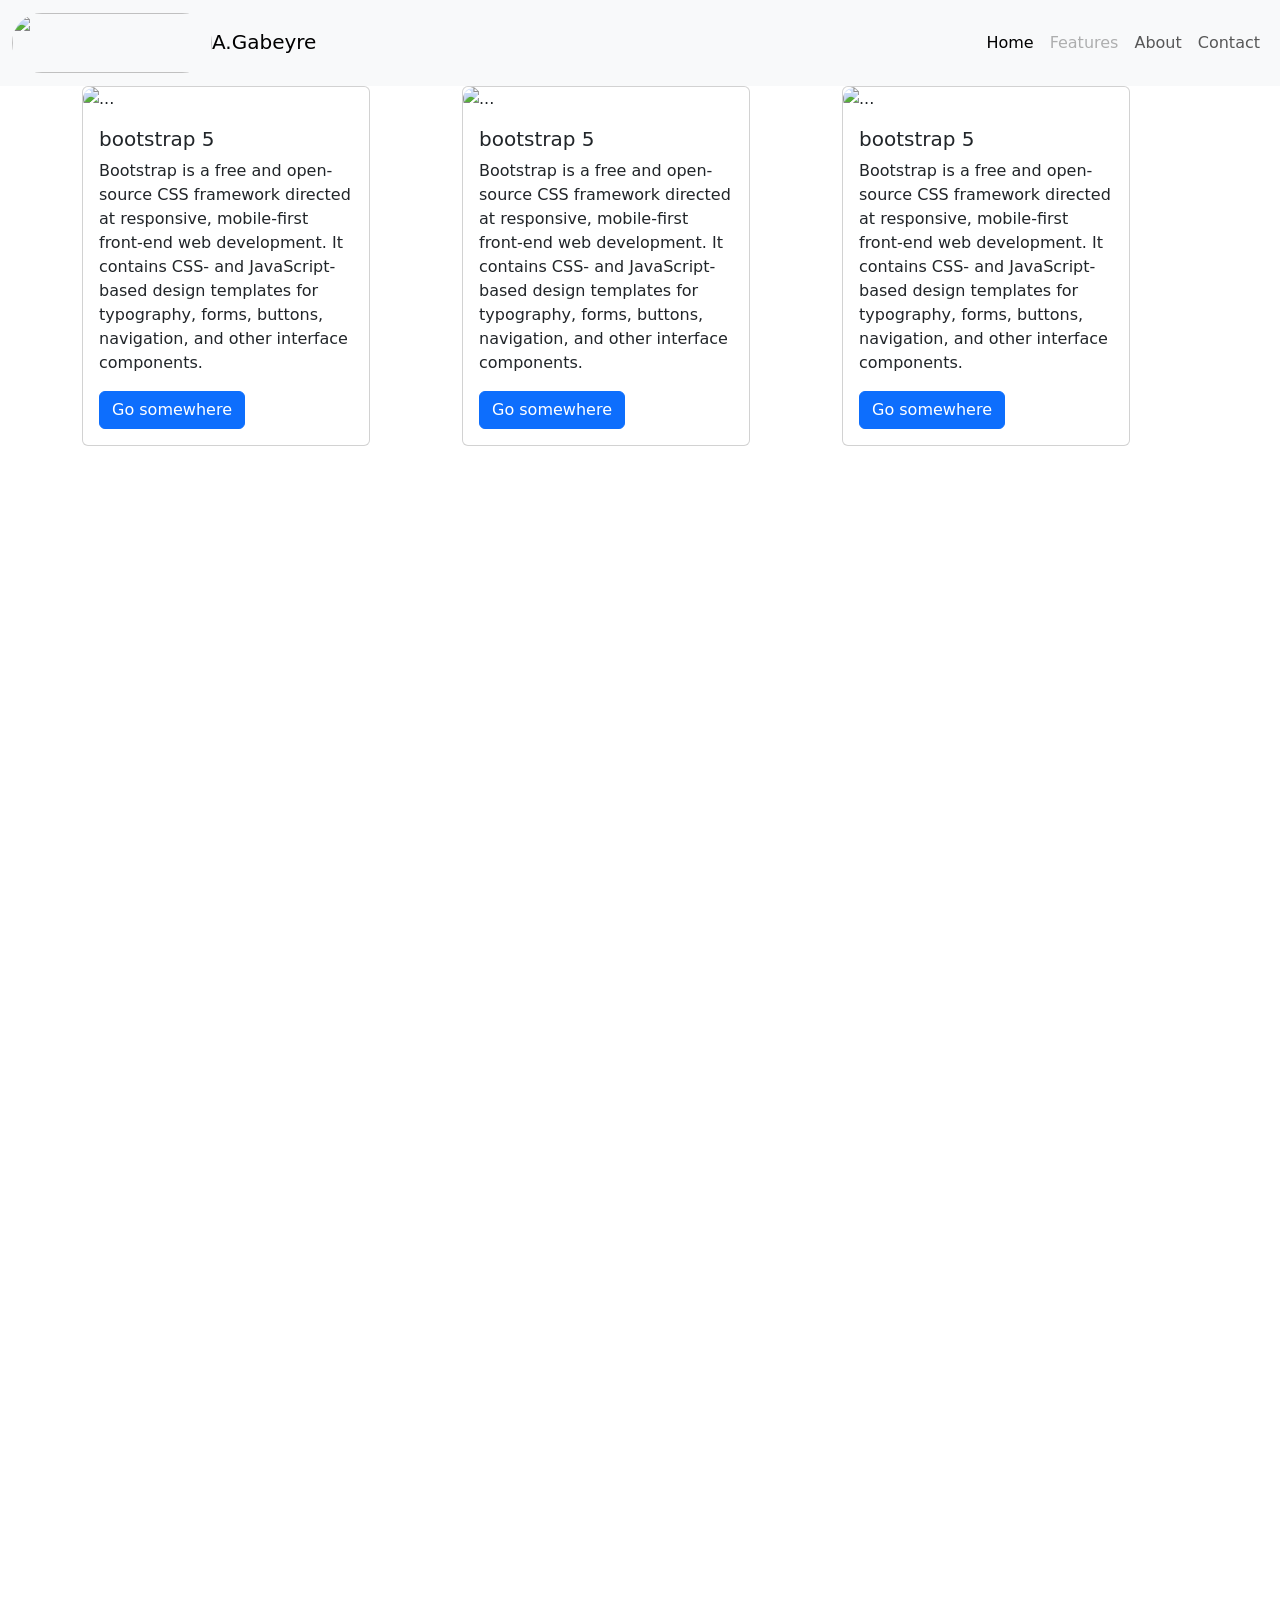
==== navbar.html @ 23ae085f "Add files via upload" ====
<!DOCTYPE html>
<html lang="en">
<head>
    <meta charset="UTF-8">
    <meta name="viewport" content="width=device-width, initial-scale=1.0">
    <title>navbar</title>
    <link href="https://cdn.jsdelivr.net/npm/bootstrap@5.0.2/dist/css/bootstrap.min.css" rel="stylesheet" integrity="sha384-EVSTQN3/azprG1Anm3QDgpJLIm9Nao0Yz1ztcQTwFspd3yD65VohhpuuCOmLASjC" crossorigin="anonymous">
    <link rel="stylesheet" href="style.css">
</head>
<body>
    <!DOCTYPE html>
    <html lang="en">
    <head>
        <meta charset="UTF-8">
        <meta name="viewport" content="width=device-width, initial-scale=1.0">
        <title>bootsrap</title>
    </head>
    <body style="height: 2000px;"> 

        <nav class="navbar navbar-expand-lg navbar-light bg-light" >
            <div class="container-fluid  " >
              <a class="navbar-brand" href="#"> <img class="logo" src="bootstrap.2.jfif" style="border-radius: 50px;"   height="60px"  width="200px"   >A.Gabeyre</a>
              <button class="navbar-toggler" type="button"  data-bs-toggle="collapse" data-bs-target="#navbarNav" aria-controls="navbarNav" aria-expanded="false" aria-label="Toggle  navigation" >
                <span class="navbar-toggler-icon" ></span>
              </button>
              <div class="collapse navbar-collapse" id="navbarNav" >
                <ul class="navbar-nav text-center ms-auto" >
                  <li class="nav-item" >
                    <a class="nav-link active" aria-current="page" href="#">Home</a>
                  </li>
                  <li class="nav-item">
                    <a class="nav-link disabled" href="#">Features </a>
                  </li>
                    <li class="nav-item">
                        <a class="nav-link" href="#">About</a>
                   </li>
                    <li class="nav-item">
                        <a class="nav-link" href="#">Contact</a>
                    </li>
                </ul>
              </div>
            </div>
          </nav>
        
        
        <div class="container">
            <div class="row">
                <div class="col-md-4">
                    <div class="card" style="width: 18rem;">
                        <img src="bootstrap.2.jfif" style="border-radius: 20px;" class="card-img-top" alt="...">
                        <div class="card-body">
                          <h5 class="card-title
                          ">bootstrap 5</h5>
                          <p class="card-text">Bootstrap is a free and open-source CSS framework directed at responsive, mobile-first front-end web development. It contains CSS- and JavaScript-based design templates for typography, forms, buttons, navigation, and other interface components.</p>
                          <a href="#" class="btn btn-primary">Go somewhere</a>
                        </div>
                      </div>
                </div>
                <div class="col-md-4">
                    <div class="card" style="width: 18rem;">
                        <img src="bootstrap.2.jfif" style="border-radius: 20px;"  class="card-img-top" alt="...">
                        <div class="card-body">
                          <h5 class="card-title">bootstrap 5</h5>
                          <p class="card-text">Bootstrap is a free and open-source CSS framework directed at responsive, mobile-first front-end web development. It contains CSS- and JavaScript-based design templates for typography, forms, buttons, navigation, and other interface components.</p>
                          <a href="#" class="btn btn-primary">Go somewhere</a>
                        </div>
                      </div>
                </div>
                <div class="col-md-4">
                    <div class="card" style="width: 18rem;">
                        <img src="bootstrap.2.jfif" style="border-radius: 20px;"  class="card-img-top" alt="...">
                        <div class="card-body">
                          <h5 class="card-title">bootstrap 5</h5>
                          <p class="card-text">Bootstrap is a free and open-source CSS framework directed at responsive, mobile-first front-end web development. It contains CSS- and JavaScript-based design templates for typography, forms, buttons, navigation, and other interface components.</p>
                          <a href="#" class="btn btn-primary">Go somewhere</a>
                        </div>
                      </div>
                </div>
          <script src="https://cdn.jsdelivr.net/npm/bootstrap@5.0.2/dist/js/bootstrap.bundle.min.js" integrity="sha384-MrcW6ZMFYlzcLA8Nl+NtUVF0sA7MsXsP1UyJoMp4YLEuNSfAP+JcXn/tWtIaxVXM" crossorigin="anonymous"></script>
    </body>
    </html>
    
</body>
</html>
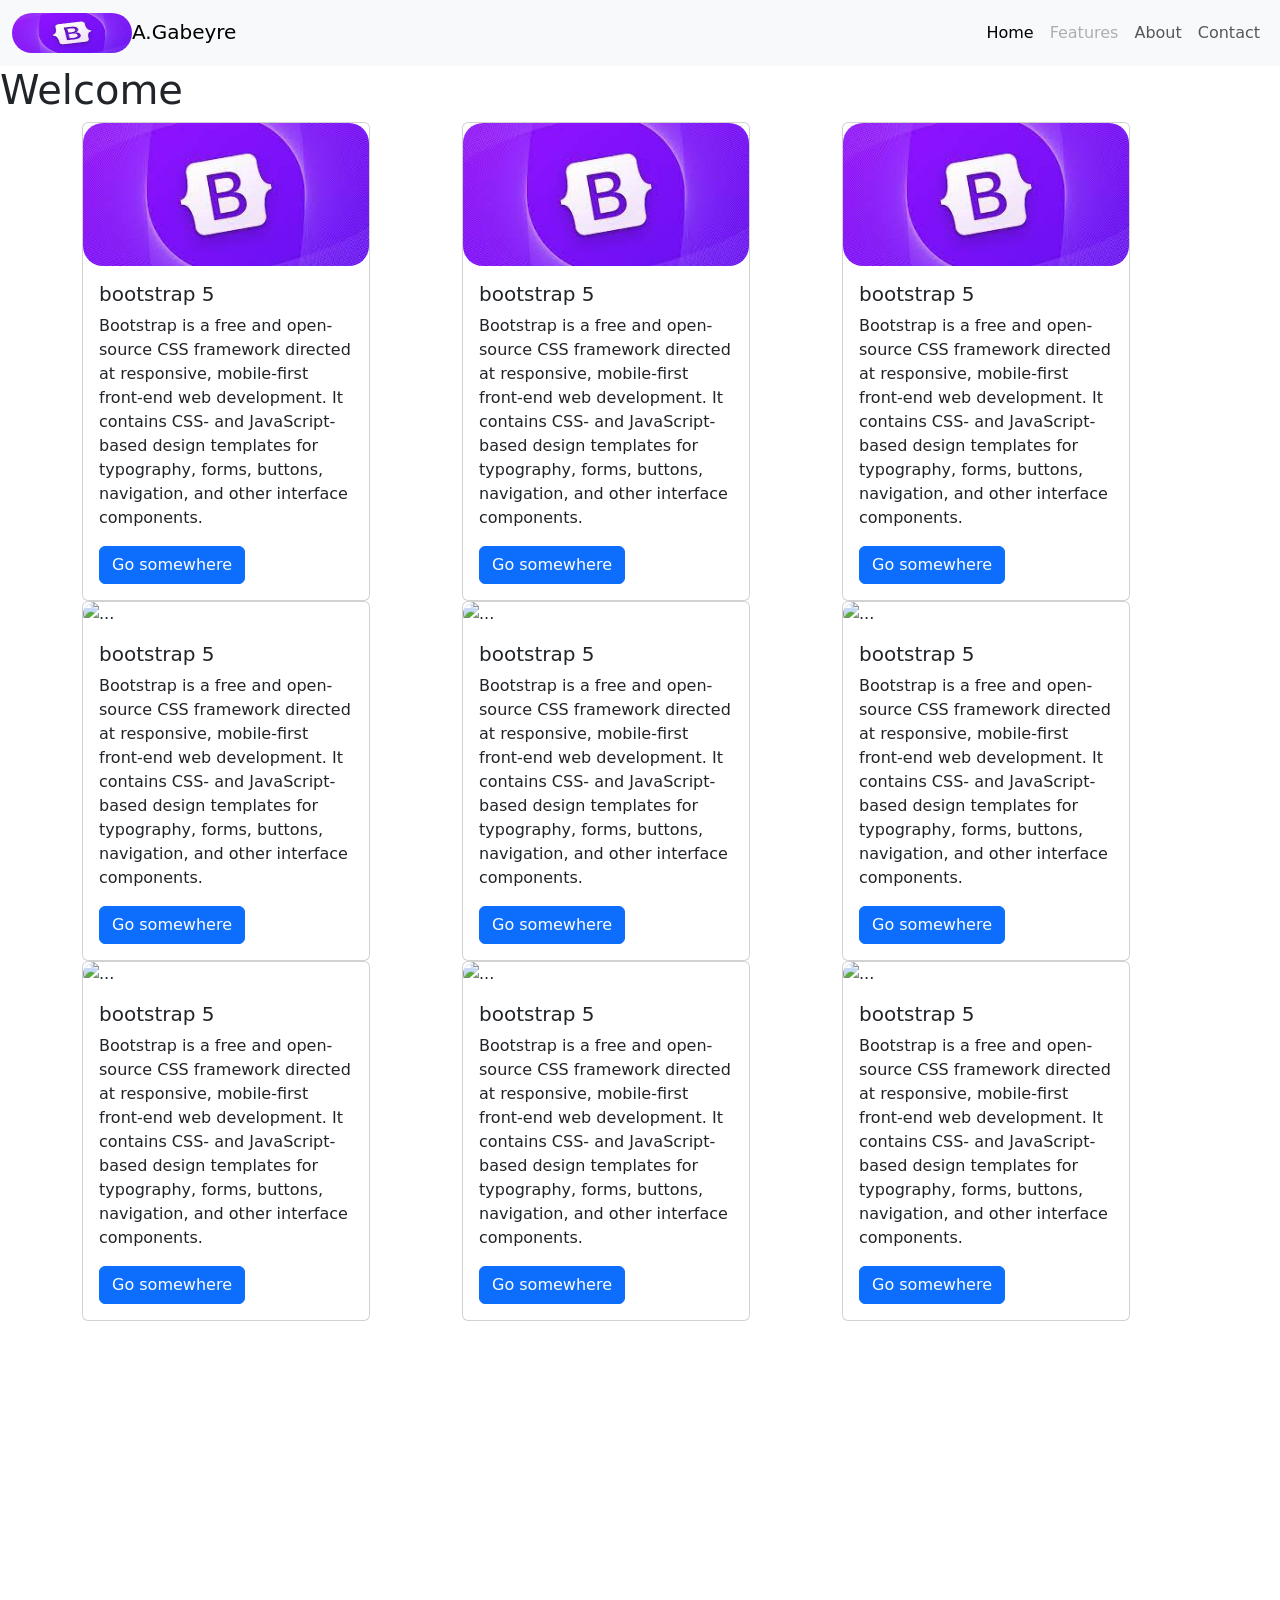
==== commit 9053c699: "Add files via upload" ====
--- a/navbar.html
+++ b/navbar.html
@@ -19,7 +19,7 @@
 
         <nav class="navbar navbar-expand-lg navbar-light bg-light" >
             <div class="container-fluid  " >
-              <a class="navbar-brand" href="#"> <img class="logo" src="bootstrap.2.jfif" style="border-radius: 50px;"   height="60px"  width="200px"   >A.Gabeyre</a>
+              <a class="navbar-brand" href="#"> <img class="logo" src="bootstrap.2.jfif" style="border-radius: 50px;"   height="40px"  width="120px"   >A.Gabeyre</a>
               <button class="navbar-toggler" type="button"  data-bs-toggle="collapse" data-bs-target="#navbarNav" aria-controls="navbarNav" aria-expanded="false" aria-label="Toggle  navigation" >
                 <span class="navbar-toggler-icon" ></span>
               </button>
@@ -42,12 +42,13 @@
             </div>
           </nav>
         
+           <h1>Welcome</h1>
         
         <div class="container">
             <div class="row">
                 <div class="col-md-4">
                     <div class="card" style="width: 18rem;">
-                        <img src="bootstrap.2.jfif" style="border-radius: 20px;" class="card-img-top" alt="...">
+                        <img src="bootstrap.2.jfif"  style="border-radius: 20px;" class="card-img-top" alt="...">
                         <div class="card-body">
                           <h5 class="card-title
                           ">bootstrap 5</h5>
@@ -76,6 +77,74 @@
                         </div>
                       </div>
                 </div>
+
+                <div class="col-md-4">
+                  <div class="card" style="width: 18rem;">
+                      <img src="Bootstrap-1.webp" style="border-radius: 20px;"  class="card-img-top" alt="...">
+                      <div class="card-body">
+                        <h5 class="card-title">bootstrap 5</h5>
+                        <p class="card-text">Bootstrap is a free and open-source CSS framework directed at responsive, mobile-first front-end web development. It contains CSS- and JavaScript-based design templates for typography, forms, buttons, navigation, and other interface components.</p>
+                        <a href="#" class="btn btn-primary">Go somewhere</a>
+                      </div>
+                    </div>
+              </div>
+
+              <div class="col-md-4">
+                <div class="card" style="width: 18rem;">
+                    <img src="Bootstrap-1.webp" style="border-radius: 20px;"  class="card-img-top" alt="...">
+                    <div class="card-body">
+                      <h5 class="card-title">bootstrap 5</h5>
+                      <p class="card-text">Bootstrap is a free and open-source CSS framework directed at responsive, mobile-first front-end web development. It contains CSS- and JavaScript-based design templates for typography, forms, buttons, navigation, and other interface components.</p>
+                      <a href="#" class="btn btn-primary">Go somewhere</a>
+                    </div>
+                  </div>
+            </div>
+
+            <div class="col-md-4">
+              <div class="card" style="width: 18rem;">
+                  <img src="Bootstrap-1.webp" style="border-radius: 20px;"  class="card-img-top" alt="...">
+                  <div class="card-body">
+                    <h5 class="card-title">bootstrap 5</h5>
+                    <p class="card-text">Bootstrap is a free and open-source CSS framework directed at responsive, mobile-first front-end web development. It contains CSS- and JavaScript-based design templates for typography, forms, buttons, navigation, and other interface components.</p>
+                    <a href="#" class="btn btn-primary">Go somewhere</a>
+                  </div>
+                </div>
+          </div>
+
+          <div class="col-md-4">
+            <div class="card" style="width: 18rem;">
+                <img src="bootstrap.jfif" style="border-radius: 20px;"  class="card-img-top" alt="...">
+                <div class="card-body">
+                  <h5 class="card-title">bootstrap 5</h5>
+                  <p class="card-text">Bootstrap is a free and open-source CSS framework directed at responsive, mobile-first front-end web development. It contains CSS- and JavaScript-based design templates for typography, forms, buttons, navigation, and other interface components.</p>
+                  <a href="#" class="btn btn-primary">Go somewhere</a>
+                </div>
+              </div>
+        </div> 
+
+        <div class="col-md-4">
+          <div class="card" style="width: 18rem;">
+              <img src="bootstrap.jfif" style="border-radius: 20px;"  class="card-img-top" alt="...">
+              <div class="card-body">
+                <h5 class="card-title">bootstrap 5</h5>
+                <p class="card-text">Bootstrap is a free and open-source CSS framework directed at responsive, mobile-first front-end web development. It contains CSS- and JavaScript-based design templates for typography, forms, buttons, navigation, and other interface components.</p>
+                <a href="#" class="btn btn-primary">Go somewhere</a>
+              </div>
+            </div>
+      </div> 
+
+      <div class="col-md-4">
+        <div class="card" style="width: 18rem;">
+            <img src="bootstrap.jfif" style="border-radius: 20px;"  class="card-img-top" alt="...">
+            <div class="card-body">
+              <h5 class="card-title">bootstrap 5</h5>
+              <p class="card-text">Bootstrap is a free and open-source CSS framework directed at responsive, mobile-first front-end web development. It contains CSS- and JavaScript-based design templates for typography, forms, buttons, navigation, and other interface components.</p>
+              <a href="#" class="btn btn-primary">Go somewhere</a>
+            </div>
+          </div>
+    </div> 
+    
+   
           <script src="https://cdn.jsdelivr.net/npm/bootstrap@5.0.2/dist/js/bootstrap.bundle.min.js" integrity="sha384-MrcW6ZMFYlzcLA8Nl+NtUVF0sA7MsXsP1UyJoMp4YLEuNSfAP+JcXn/tWtIaxVXM" crossorigin="anonymous"></script>
     </body>
     </html>
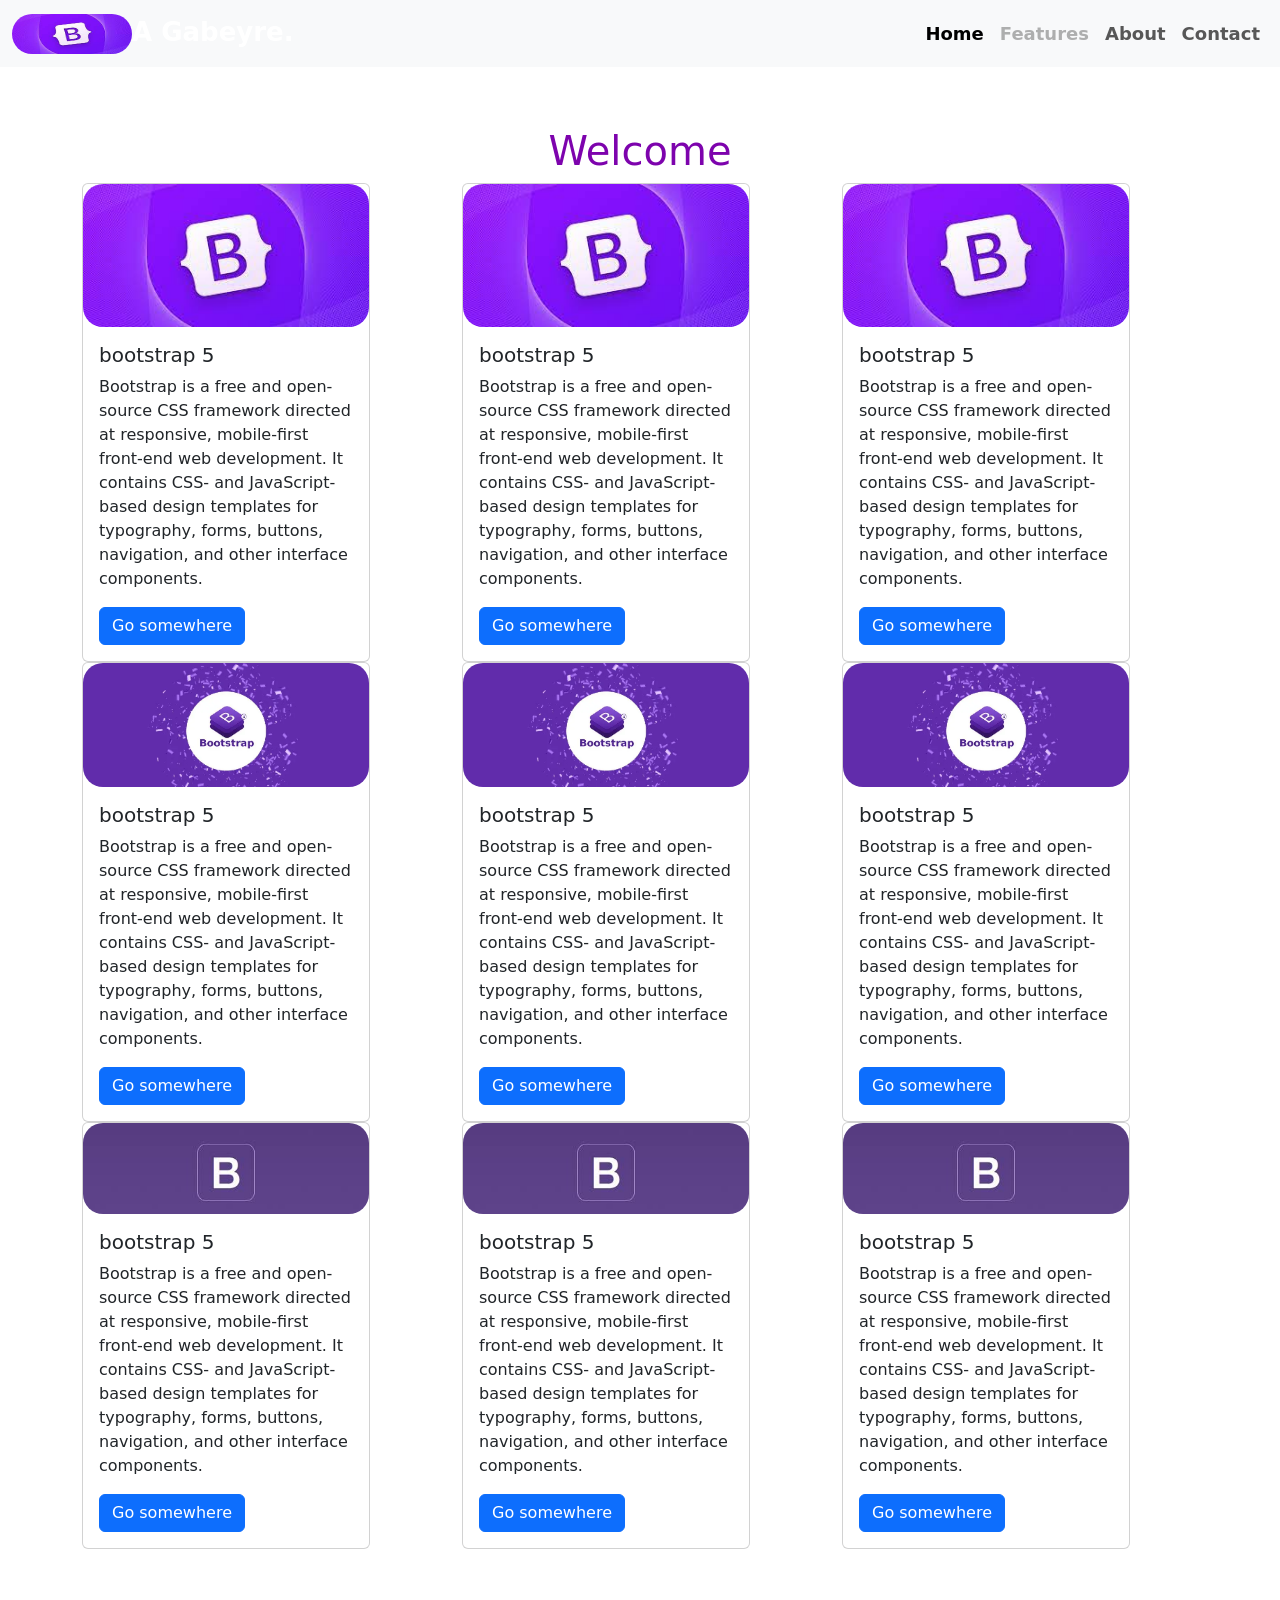
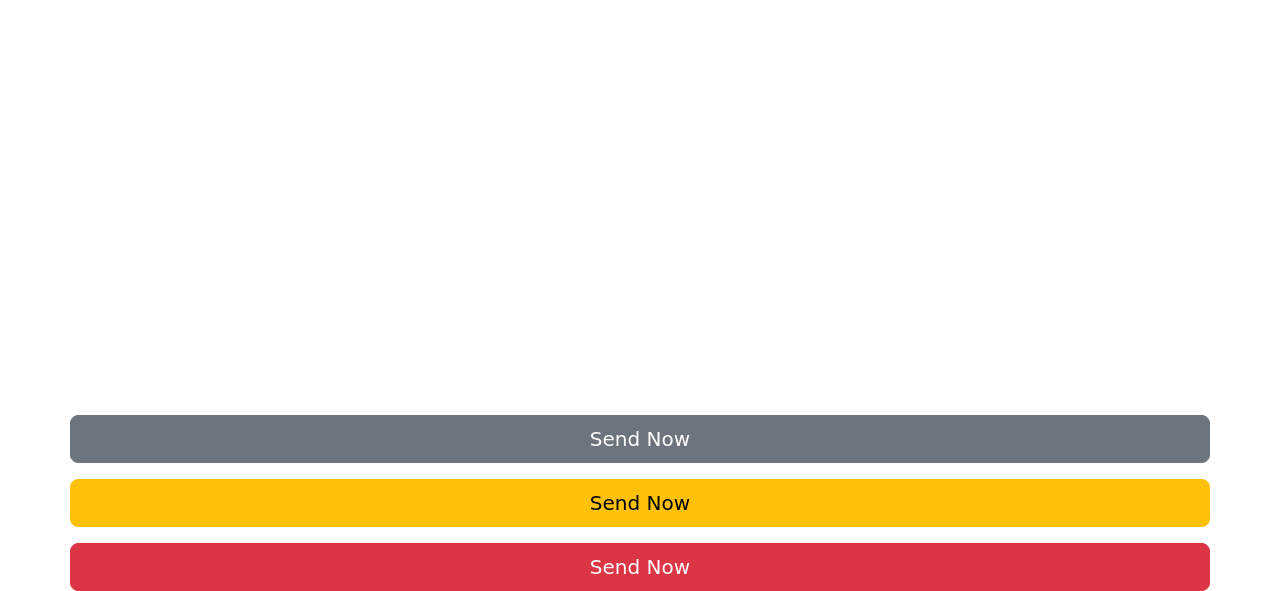
==== commit a87d0997: "Add files via upload" ====
--- a/navbar.html
+++ b/navbar.html
@@ -6,20 +6,14 @@
     <title>navbar</title>
     <link href="https://cdn.jsdelivr.net/npm/bootstrap@5.0.2/dist/css/bootstrap.min.css" rel="stylesheet" integrity="sha384-EVSTQN3/azprG1Anm3QDgpJLIm9Nao0Yz1ztcQTwFspd3yD65VohhpuuCOmLASjC" crossorigin="anonymous">
     <link rel="stylesheet" href="style.css">
+    <script src="https://cdnjs.cloudflare.com/ajax/libs/jquery/3.7.1/jquery.min.js" integrity="sha512-v2CJ7UaYy4JwqLDIrZUI/4hqeoQieOmAZNXBeQyjo21dadnwR+8ZaIJVT8EE2iyI61OV8e6M8PP2/4hpQINQ/g==" crossorigin="anonymous" referrerpolicy="no-referrer"></script>
 </head>
-<body>
-    <!DOCTYPE html>
-    <html lang="en">
-    <head>
-        <meta charset="UTF-8">
-        <meta name="viewport" content="width=device-width, initial-scale=1.0">
-        <title>bootsrap</title>
-    </head>
+
     <body style="height: 2000px;"> 
 
         <nav class="navbar navbar-expand-lg navbar-light bg-light" >
             <div class="container-fluid  " >
-              <a class="navbar-brand" href="#"> <img class="logo" src="bootstrap.2.jfif" style="border-radius: 50px;"   height="40px"  width="120px"   >A.Gabeyre</a>
+              <a class="navbar-brand" href="#"> <img class="logo" src="bootstrap.2.jfif" style="border-radius: 50px;"   height="40px"  width="120px"   >A Gabeyre.</a>
               <button class="navbar-toggler" type="button"  data-bs-toggle="collapse" data-bs-target="#navbarNav" aria-controls="navbarNav" aria-expanded="false" aria-label="Toggle  navigation" >
                 <span class="navbar-toggler-icon" ></span>
               </button>
@@ -143,7 +137,15 @@
             </div>
           </div>
     </div> 
+      
+
     
+  <iframe width="400" height="215" src="https://www.youtube.com/embed/gCNeDWCI0vo?si=uucGECtXa8ic0U3Y" title="YouTube video player" frameborder="0" allow="accelerometer; autoplay; clipboard-write; encrypted-media; gyroscope; picture-in-picture; web-share" referrerpolicy="strict-origin-when-cross-origin" allowfullscreen></iframe>
+  <iframe width="400" height="215" src="https://www.youtube.com/embed/DJCW6x02VKs?si=yTmNOr1uTY3p9U6Z" title="YouTube video player" frameborder="0" allow="accelerometer; autoplay; clipboard-write; encrypted-media; gyroscope; picture-in-picture; web-share" referrerpolicy="strict-origin-when-cross-origin" allowfullscreen></iframe>
+
+    <button class="btn btn-secondary btn-lg btn-block mt-3"> Send Now</button>
+    <button class="btn btn-warning btn-lg btn-block mt-3"> Send Now</button>
+    <button class="btn btn-danger btn-lg btn-block mt-3"> Send Now</button>
    
           <script src="https://cdn.jsdelivr.net/npm/bootstrap@5.0.2/dist/js/bootstrap.bundle.min.js" integrity="sha384-MrcW6ZMFYlzcLA8Nl+NtUVF0sA7MsXsP1UyJoMp4YLEuNSfAP+JcXn/tWtIaxVXM" crossorigin="anonymous"></script>
     </body>
--- a/style.css
+++ b/style.css
@@ -0,0 +1,39 @@
+.navbar {
+ color: #fff;
+ margin-bottom: 60px;
+}
+.navbar-brand {
+    color: white;
+}
+h1{
+    color: rgb(125, 3, 173);
+    text-align: center;
+}
+button{
+    background-color: rgb(125, 20, 173);
+    color: white;
+}
+footer{
+    background-color: purple;
+    color: white;
+    padding: 20px;
+    text-align: center;
+}
+.navbar-nav{
+    font-size: 18px;
+    font-weight: 600;
+    
+}
+.navbar-light .navbar-brand {
+    font-weight: 800;
+    font-size: 26px;
+}
+iframe {
+    display: block;
+    margin-left: auto;
+    margin-right: auto;
+    margin-bottom: 10px;
+    width: 50%;
+    border-radius: 12px;
+   
+  }
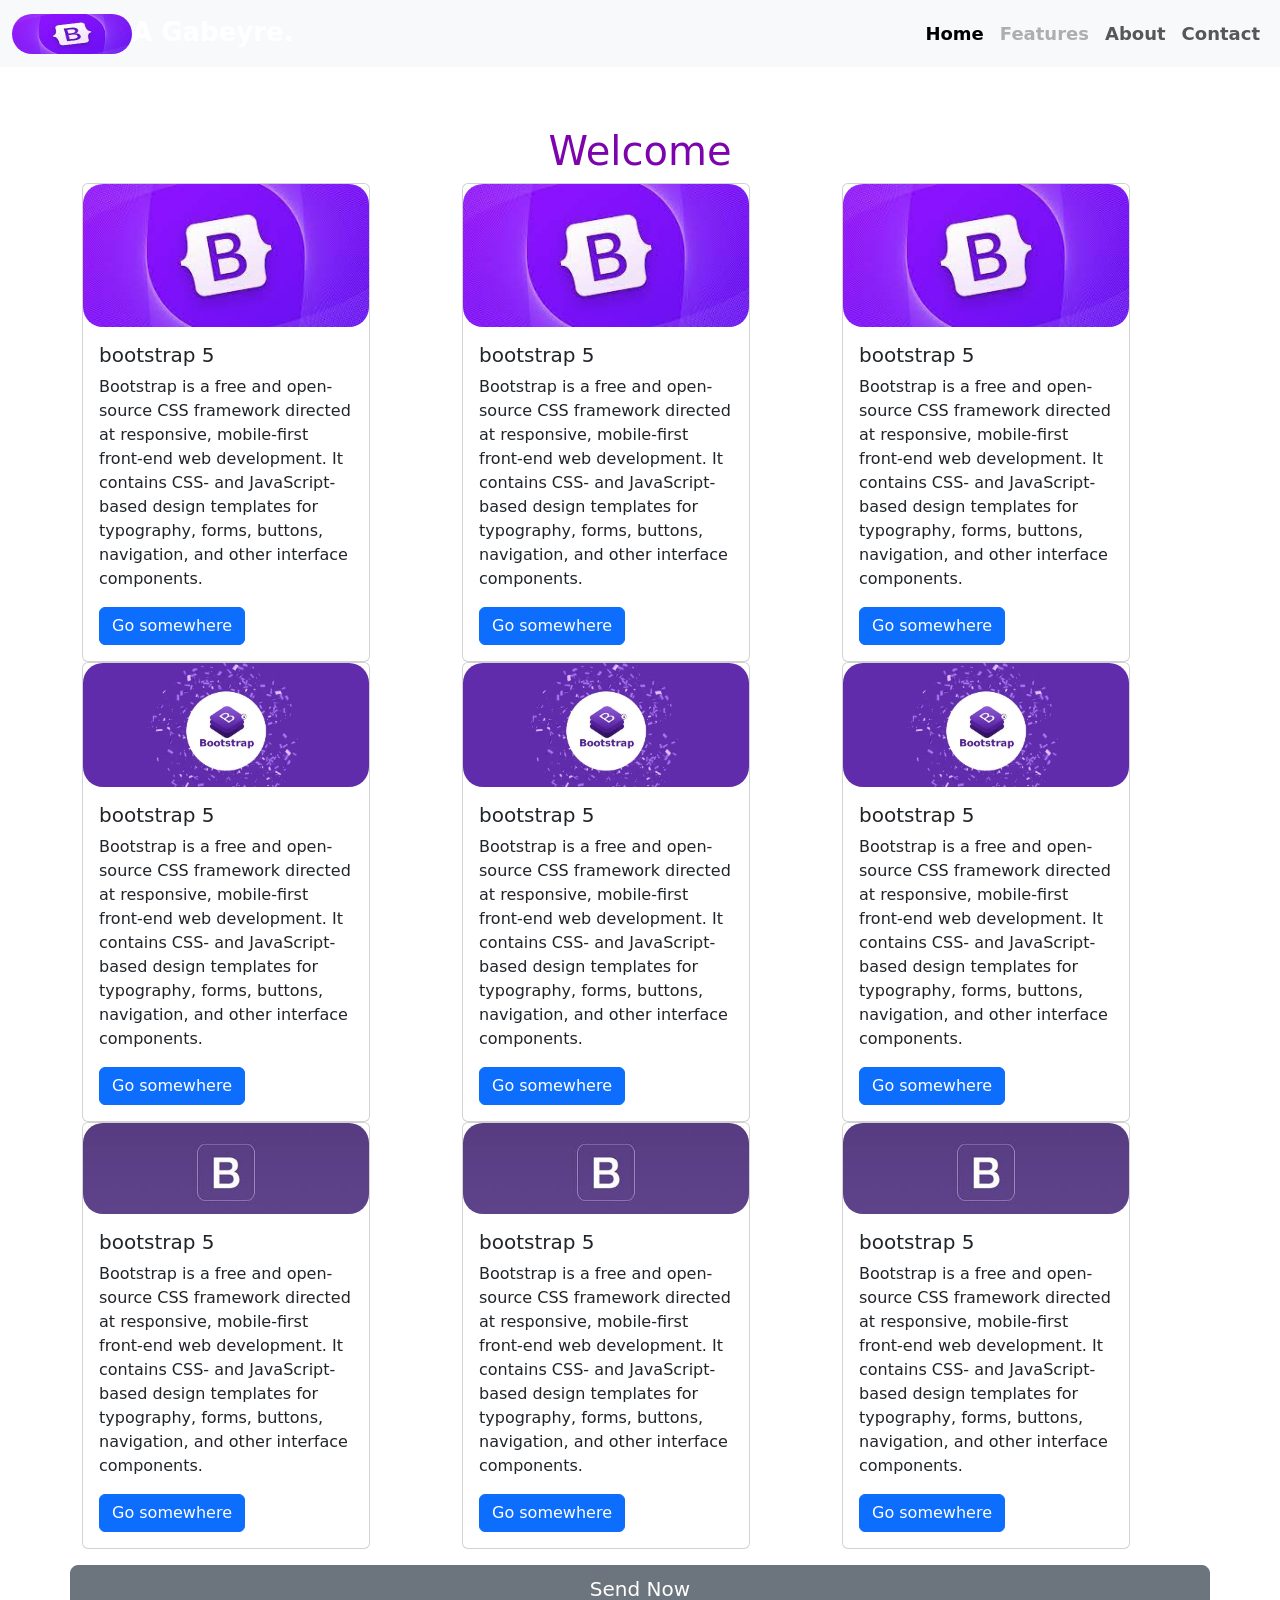
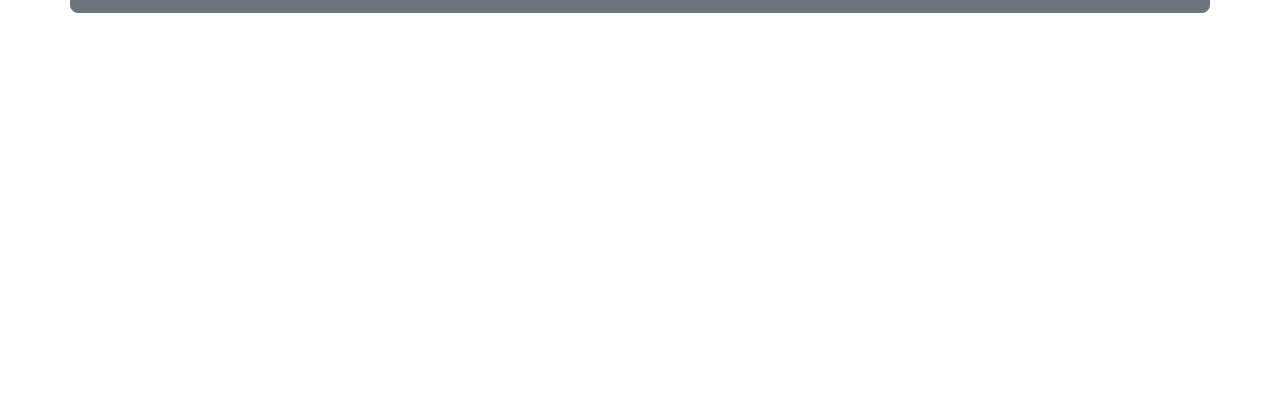
==== commit 7287a750: "Update navbar.html" ====
--- a/navbar.html
+++ b/navbar.html
@@ -139,17 +139,13 @@
     </div> 
       
 
-    
-  <iframe width="400" height="215" src="https://www.youtube.com/embed/gCNeDWCI0vo?si=uucGECtXa8ic0U3Y" title="YouTube video player" frameborder="0" allow="accelerometer; autoplay; clipboard-write; encrypted-media; gyroscope; picture-in-picture; web-share" referrerpolicy="strict-origin-when-cross-origin" allowfullscreen></iframe>
-  <iframe width="400" height="215" src="https://www.youtube.com/embed/DJCW6x02VKs?si=yTmNOr1uTY3p9U6Z" title="YouTube video player" frameborder="0" allow="accelerometer; autoplay; clipboard-write; encrypted-media; gyroscope; picture-in-picture; web-share" referrerpolicy="strict-origin-when-cross-origin" allowfullscreen></iframe>
+  
+    <button class="btn btn-secondary btn-lg btn-block mt-3"> Send Now</button>
 
-    <button class="btn btn-secondary btn-lg btn-block mt-3"> Send Now</button>
-    <button class="btn btn-warning btn-lg btn-block mt-3"> Send Now</button>
-    <button class="btn btn-danger btn-lg btn-block mt-3"> Send Now</button>
    
           <script src="https://cdn.jsdelivr.net/npm/bootstrap@5.0.2/dist/js/bootstrap.bundle.min.js" integrity="sha384-MrcW6ZMFYlzcLA8Nl+NtUVF0sA7MsXsP1UyJoMp4YLEuNSfAP+JcXn/tWtIaxVXM" crossorigin="anonymous"></script>
     </body>
     </html>
     
 </body>
-</html> +</html> 
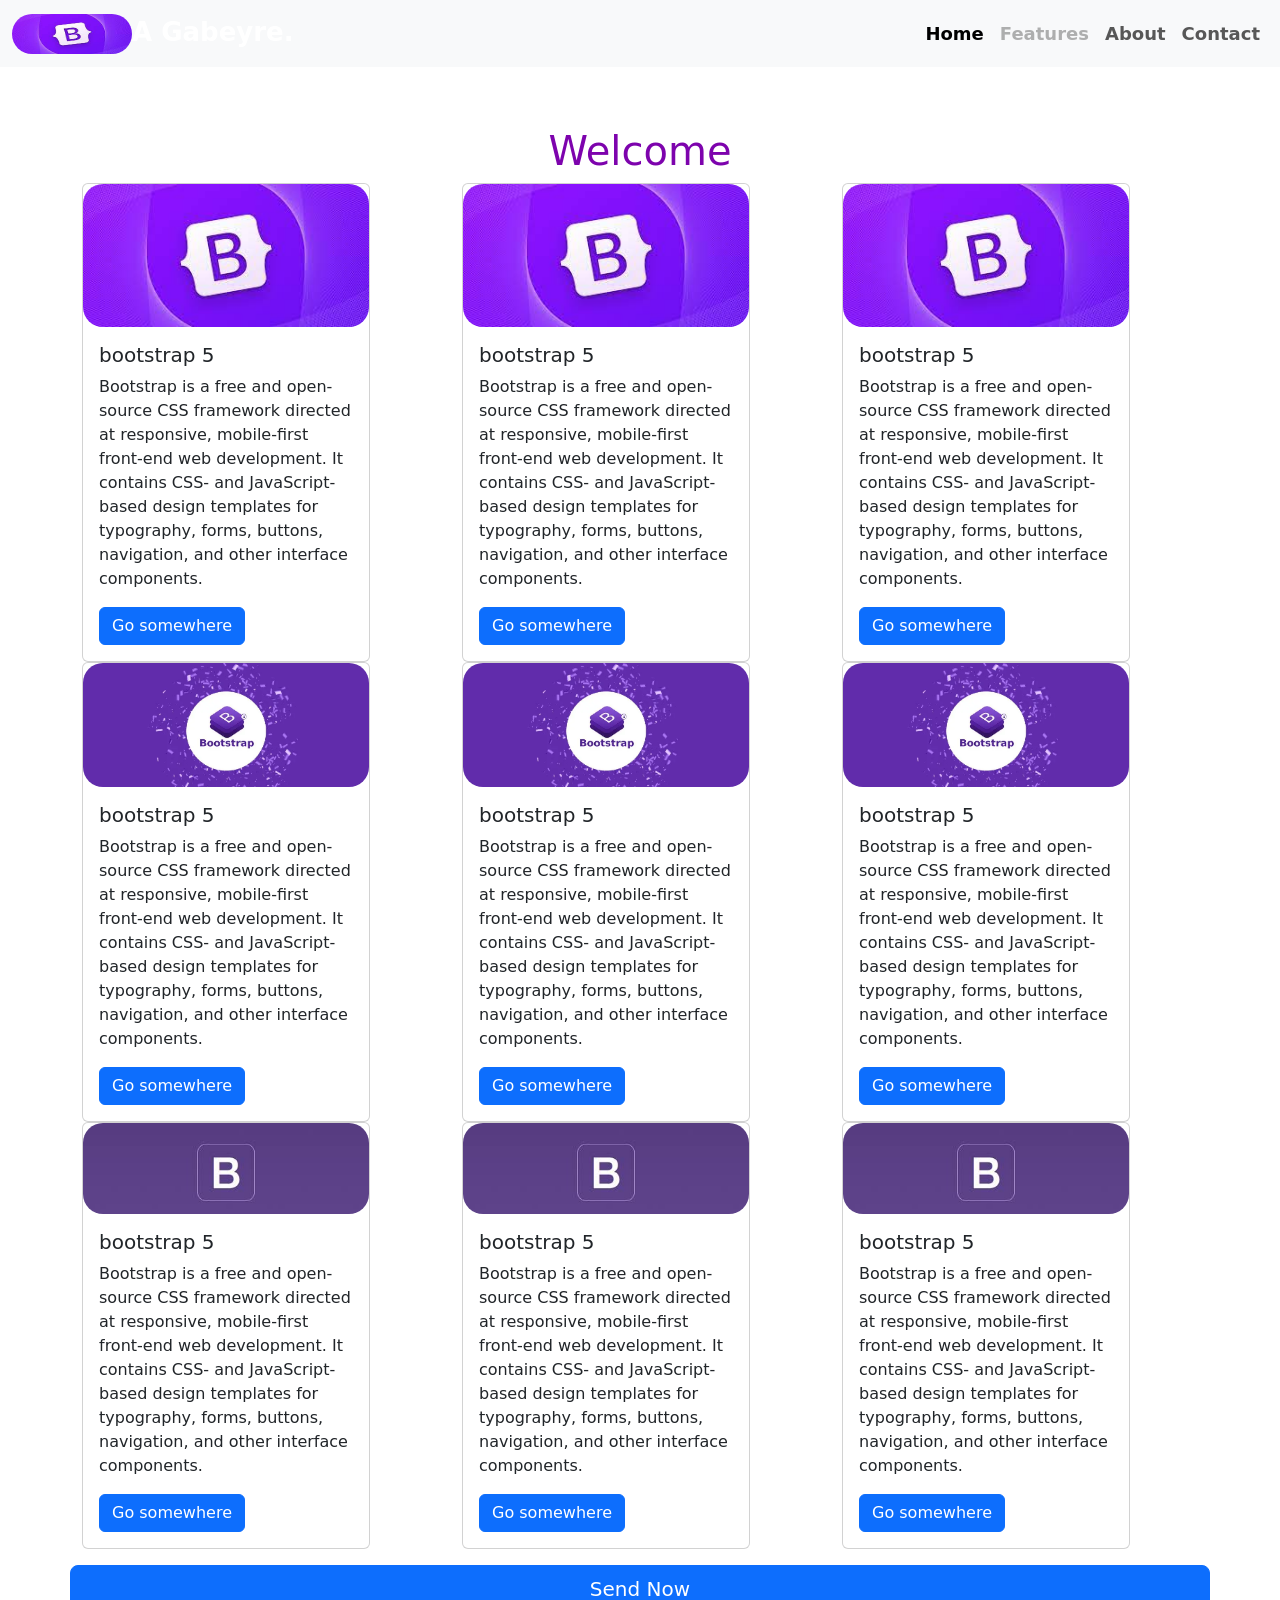
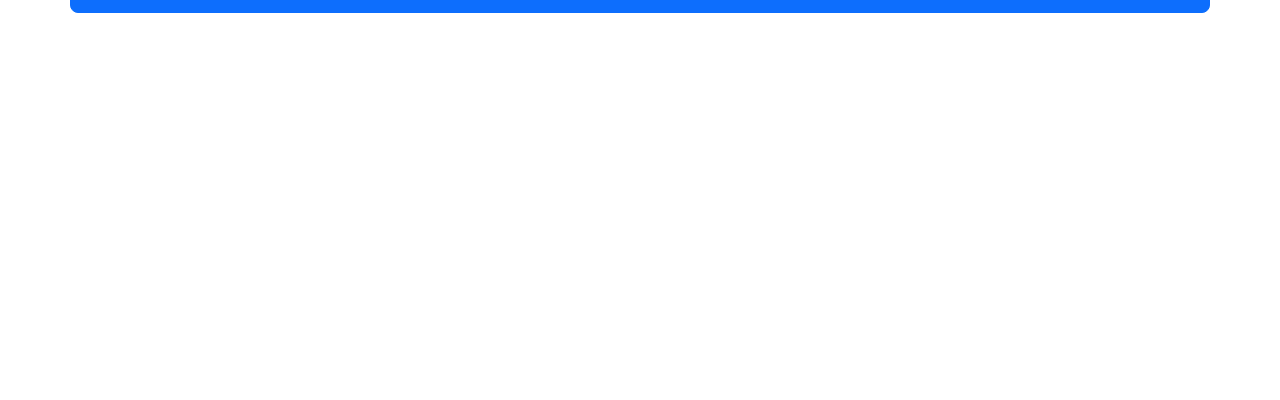
==== commit 52435899: "Update navbar.html" ====
--- a/navbar.html
+++ b/navbar.html
@@ -140,7 +140,7 @@
       
 
   
-    <button class="btn btn-secondary btn-lg btn-block mt-3"> Send Now</button>
+    <button class="btn btn-primary btn-lg btn-block mt-3"> Send Now</button>
 
    
           <script src="https://cdn.jsdelivr.net/npm/bootstrap@5.0.2/dist/js/bootstrap.bundle.min.js" integrity="sha384-MrcW6ZMFYlzcLA8Nl+NtUVF0sA7MsXsP1UyJoMp4YLEuNSfAP+JcXn/tWtIaxVXM" crossorigin="anonymous"></script>
